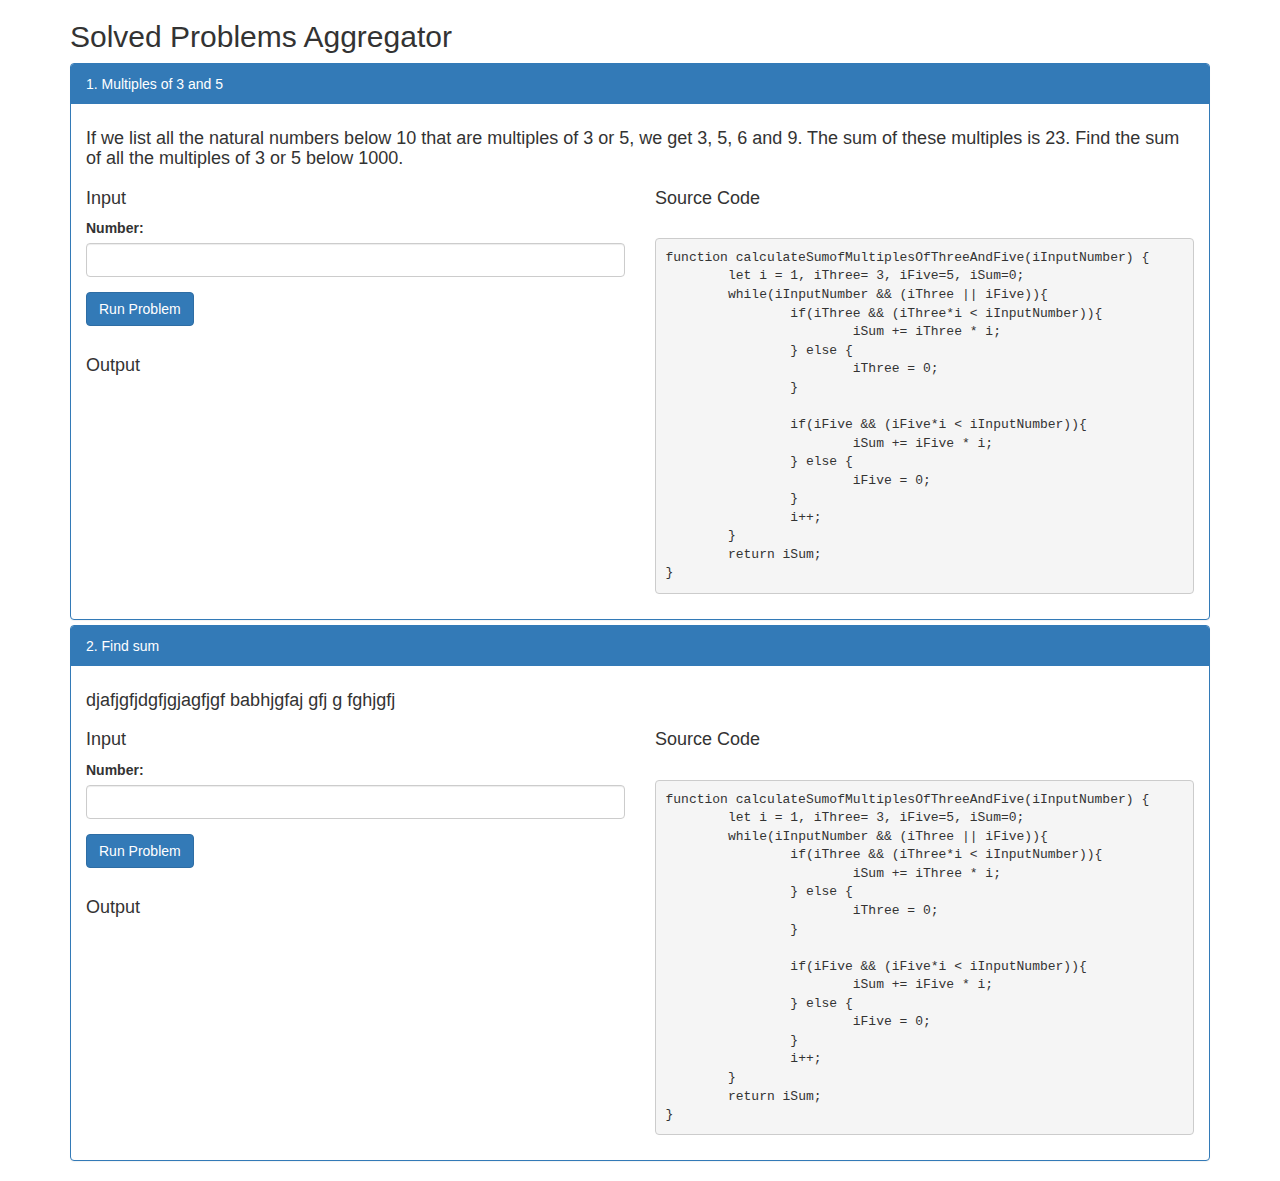
==== ProjectCode.html @ 7cfaecaf "Add files via upload" ====
<!DOCTYPE html>
<html lang="en">
<head>
  <title>Project Code</title>
  <meta charset="utf-8">
  <meta name="viewport" content="width=device-width, initial-scale=1">
  <link rel="stylesheet" href="https://maxcdn.bootstrapcdn.com/bootstrap/3.3.7/css/bootstrap.min.css">
  <script src="https://ajax.googleapis.com/ajax/libs/jquery/3.3.1/jquery.min.js"></script>
  <script src="RenderingEngine.js"></script>
  <script src="ProgramSolutions.js"></script>

  <script>
      function initialiseRendering(){
        RenderingEngine.init();
      }
  </script>
</head>


<body onload="initialiseRendering()">
    <div class="container">
      <h2>Solved Problems Aggregator</h2>
      <div class="panel-group"></div>
    </div>
</body>

</html>
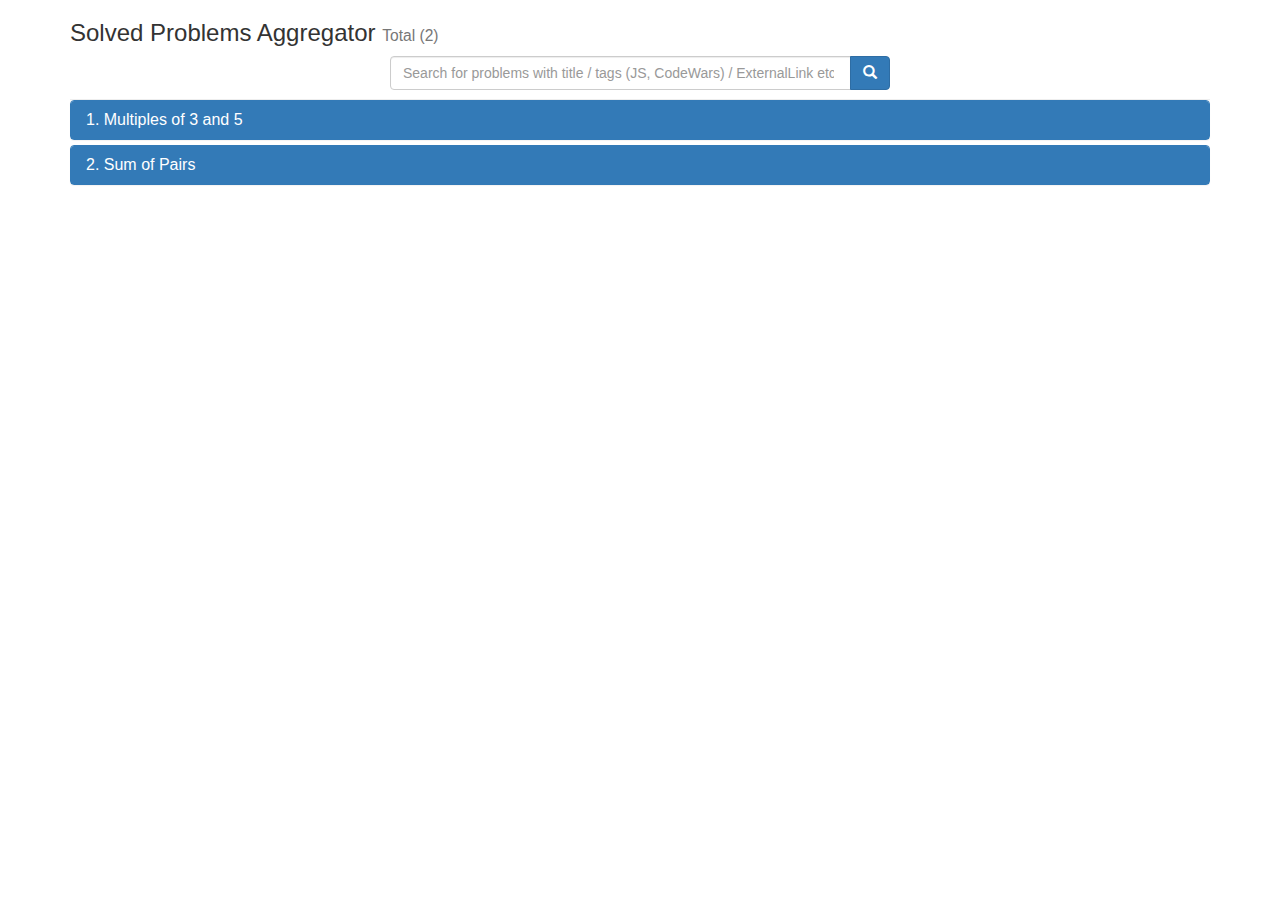
==== commit 94113f77: "Add files via upload" ====
--- a/ProjectCode.html
+++ b/ProjectCode.html
@@ -3,9 +3,11 @@
 <head>
   <title>Project Code</title>
   <meta charset="utf-8">
-  <meta name="viewport" content="width=device-width, initial-scale=1">
+  <meta name="viewport" content="width=device-width, initial-scale=1.0">
+  <link rel="stylesheet" href="CustomStyle.css">
   <link rel="stylesheet" href="https://maxcdn.bootstrapcdn.com/bootstrap/3.3.7/css/bootstrap.min.css">
   <script src="https://ajax.googleapis.com/ajax/libs/jquery/3.3.1/jquery.min.js"></script>
+  <script src="https://maxcdn.bootstrapcdn.com/bootstrap/3.3.7/js/bootstrap.min.js"> </script>
   <script src="RenderingEngine.js"></script>
   <script src="ProgramSolutions.js"></script>
 
@@ -19,8 +21,23 @@
 
 <body onload="initialiseRendering()">
     <div class="container">
-      <h2>Solved Problems Aggregator</h2>
-      <div class="panel-group"></div>
+        <div class = "page-header">
+           <h3>
+              Solved Problems Aggregator
+              <small id="problemCount"></small>
+           </h3>
+
+           <!-- Search Bar -->
+          <div class="input-group" id="adv-search">
+              <input type="search" class="form-control" id="searchBar" onchange="RenderingEngine.handleSearch()" placeholder="Search for problems with title / tags (JS, CodeWars) / ExternalLink etc.." />
+              <div class="input-group-btn">                   
+                <button type="button" class="btn btn-primary" onclick="RenderingEngine.handleSearch()"><span class="glyphicon glyphicon-search" aria-hidden="true"></span></button>
+              </div>
+          </div>
+
+        </div>
+
+        <div class="panel-group" id="problemsGroup"></div>
     </div>
 </body>
 
--- a/CustomStyle.css
+++ b/CustomStyle.css
@@ -0,0 +1,10 @@
+.page-header {
+    margin: 0px !important;
+}
+
+@media screen and (min-width: 500px) {
+    #adv-search {
+        width: 500px;
+        margin: 0 auto;
+    }
+}